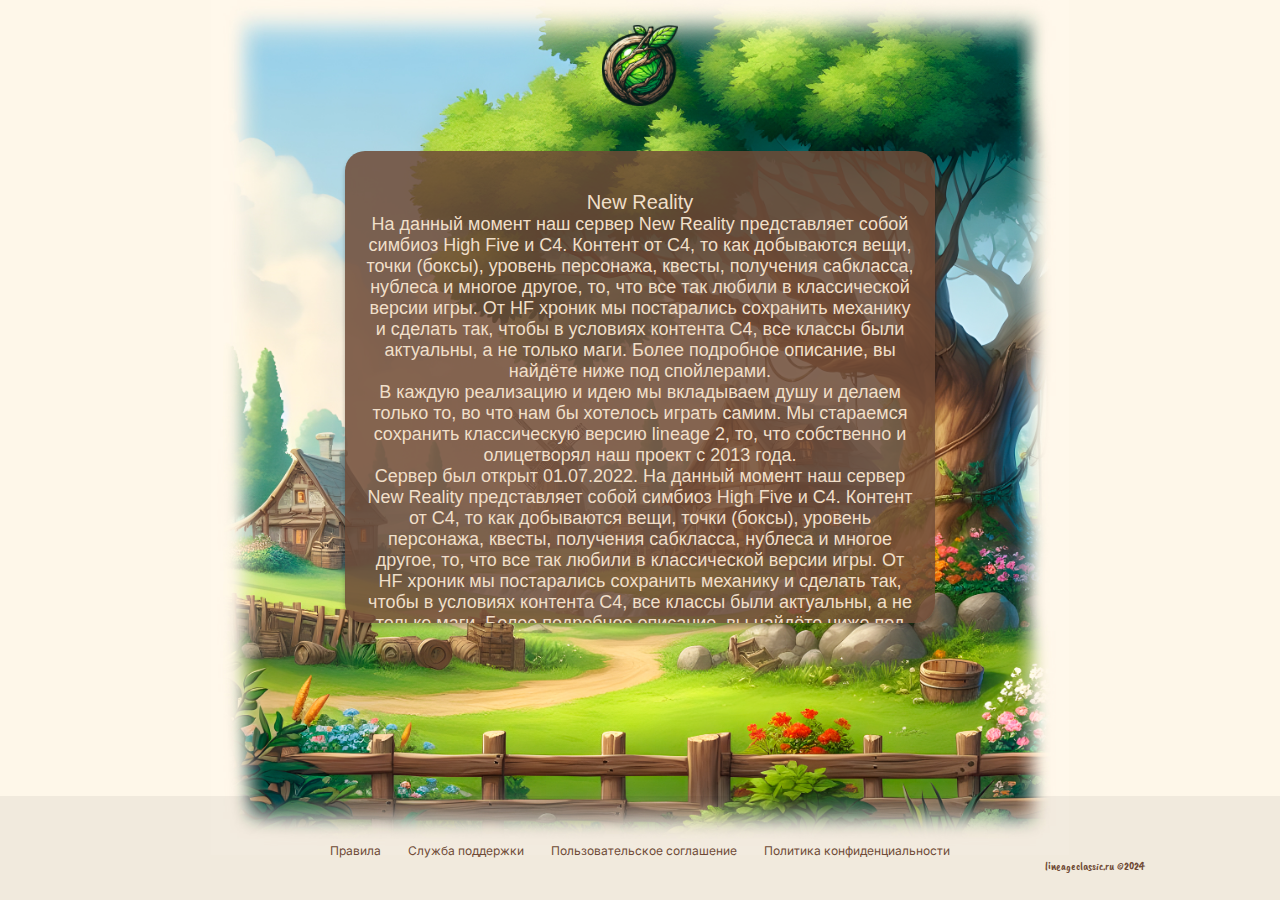
==== Description.html @ c11251f1 "вот этот комит до завершения адаптива" ====
<!DOCTYPE html>
<html lang="en">
<head>
    <!-- коммент для проверки гита -->
    <meta charset="UTF-8">
    <meta http-equiv="X-UA-Compatible" content="IE=edge">
    <meta name="viewport" content="width=device-width, initial-scale=1.0">
    <title>LINEAGECLASSIC</title>
    <link rel="preconnect" href="https://fonts.googleapis.com">
<link rel="preconnect" href="https://fonts.gstatic.com" crossorigin>
<link href="https://fonts.googleapis.com/css2?family=Caveat+Brush&family=Inter:wght@100..900&family=Ruslan+Display&display=swap" rel="stylesheet">
<link href="https://fonts.googleapis.com/css2?family=Ruslan+Display&display=swap" rel="stylesheet">
    <link rel="stylesheet" href="./css/main.css">
</head> 
<body>
    <section class="description">
      <div class="container">
         <img src="/img/descr-bg.jpg" alt="" class="description__img">

         <div class="logo__box">
            <a href="/index.html" class="lobo__link">
            <img src="/img/logo.png" alt="" class="logo description__logo">
         </a>
         </div>

         <div class="description__box">
            <p class="description__box-text">
            <span>New Reality <br></span>

На данный момент наш сервер New Reality представляет собой симбиоз High Five и С4. Контент от С4, то как добываются вещи, точки (боксы), уровень персонажа, квесты, получения сабкласса, нублеса и многое другое, то, что все так любили в классической версии игры. От HF хроник мы постарались сохранить механику и сделать так, чтобы в условиях контента С4, все классы были актуальны, а не только маги. Более подробное описание, вы найдёте ниже под спойлерами. <br>
В каждую реализацию и идею мы вкладываем душу и делаем только то, во что нам бы хотелось играть самим. Мы стараемся сохранить классическую версию lineage 2, то, что собственно и олицетворял наш проект с 2013 года. <br>
   Сервер был открыт 01.07.2022.

На данный момент наш сервер New Reality представляет собой симбиоз High Five и С4. Контент от С4, то как добываются вещи, точки (боксы), уровень персонажа, квесты, получения сабкласса, нублеса и многое другое, то, что все так любили в классической версии игры. От HF хроник мы постарались сохранить механику и сделать так, чтобы в условиях контента С4, все классы были актуальны, а не только маги. Более подробное описание, вы найдёте ниже под спойлерами. <br>
В каждую реализацию и идею мы вкладываем душу и делаем только то, во что нам бы хотелось играть самим. Мы стараемся сохранить классическую версию lineage 2, то, что собственно и олицетворял наш проект с 2013 года. <br>
   Сервер был открыт 01.07.2022.
            </p>
         </div>
      </div>
    </section>


   <footer class="footer footer__description">
      <div class="container">
          <ul class="footer__links">
              <li class="footer__links-item"><a href="#" class="footer__item-link">Правила</a> </li>
              <li class="footer__links-item"><a href="#" class="footer__item-link">Служба поддержки</a></li>
              <li class="footer__links-item"><a href="#" class="footer__item-link">Пользовательское соглашение</a></li>
              <li class="footer__links-item"><a href="#" class="footer__item-link">Политика конфиденциальности</a></li>
          </ul>
          <p class="footer__name">lineageclassic.ru ©2024</p>
      </div>
     </footer>
    <script src="./js/main.js"></script>
</body>
</html>
---- css/main.css ----
/* Reset and base styles  */
@import "https://fonts.fontstorage.com/import/sourceserifpro.css";
* {
  padding: 0px;
  margin: 0px;
  border: none;
}

*,
*::before,
*::after {
  box-sizing: border-box;
}

/* Links */
a, a:link, a:visited {
  /* color: inherit; */
  text-decoration: none;
  /* display: inline-block; */
}

a:hover {
  /* color: inherit; */
  text-decoration: none;
}

/* Common */
aside, nav, footer, header, section, main {
  display: block;
}

h1, h2, h3, h4, h5, h6, p {
  font-size: inherit;
  font-weight: inherit;
}

ul, ul li {
  list-style: none;
}

img {
  vertical-align: top;
}

img, svg {
  max-width: 100%;
  height: auto;
}

address {
  font-style: normal;
}

/* Form */
input, textarea, button, select {
  font-family: inherit;
  font-size: inherit;
  color: inherit;
  background-color: transparent;
}

input::-ms-clear {
  display: none;
}

button, input[type=submit] {
  display: inline-block;
  box-shadow: none;
  background-color: transparent;
  background: none;
  cursor: pointer;
}

input:focus, input:active,
button:focus, button:active {
  outline: none;
}

button::-moz-focus-inner {
  padding: 0;
  border: 0;
}

label {
  cursor: pointer;
}

legend {
  display: block;
}

body {
  font-family: "Source Serif Pro", sans-serif;
  background-color: #FEF7E9;
  color: #F0DFC9;
  font-size: 20px;
  position: relative;
}

.none {
  display: none !important;
}

html {
  scroll-behavior: smooth;
}

a {
  color: inherit;
  cursor: pointer;
}

.container {
  max-width: 1030px;
  padding: 0 10px;
  margin: 0 auto;
}

.text-right {
  text-align: right;
}

.none {
  display: none !important;
}

.visually-hidden {
  opacity: 0;
}

.nav {
  padding-top: 25px;
  width: auto;
  position: relative;
  margin-bottom: 70px;
}

.nav__border {
  position: absolute;
  content: "";
  left: -3px;
  top: 22px;
  height: calc(100% - 19px);
  width: calc(100% + 6px);
  border-radius: 32px;
  background: linear-gradient(160.6deg, rgba(111, 74, 54, 0.54) 4.434%, rgba(213, 142, 104, 0.56) 97.033%);
  z-index: 0;
}

body {
  overflow-y: hidden;
}

.header__bg {
  position: absolute;
  content: "";
  top: 0;
  left: 50%;
  transform: translateX(-50%);
  z-index: -1;
  height: 98vh;
  max-width: 1044px;
  max-height: 1044px;
  min-width: 450px;
  min-height: 890px;
}

.header__container {
  position: relative;
  height: 100vh;
  max-width: 1030px;
}

.nav__list {
  display: flex;
  gap: 17px;
  align-items: center;
  color: #F0DFC9;
  justify-content: space-around;
  border-radius: 30px;
  box-shadow: 0px 4px 30px 0px rgba(0, 0, 0, 0.25);
  background: rgb(240, 223, 201);
  padding: 0 10px;
  overflow: visible;
  position: relative;
  border: 1px solid transparent;
}
.nav__list::before {
  position: absolute;
  content: "";
  left: -2px;
  top: -2px;
  width: calc(100% + 4px);
  height: calc(100% + 4px);
  z-index: -1;
  border-radius: 32px;
  background: linear-gradient(160.6deg, rgba(213, 142, 104, 0.5) 4.434%, rgba(213, 142, 104, 0.5) 97.033%);
}

.nav__list-item {
  font-size: 18px;
  border-radius: 15px;
  font-family: "Ruslan Display", serif;
  box-shadow: 0px 4px 10px 0px rgb(111, 74, 54);
  background: linear-gradient(180deg, rgb(213, 142, 104) -18%, rgb(111, 74, 54) 100%);
  padding: 5px 13px 0 13px;
  text-shadow: 0px 4px 3px rgba(0, 0, 0, 0.2);
  position: relative;
  overflow: visible;
  z-index: 0;
}
.nav__list-item::before {
  z-index: -1;
  position: absolute;
  content: "";
  left: -1px;
  top: -1px;
  width: calc(100% + 1.8px);
  height: calc(100% + 2px);
  border-radius: 15px;
  background: linear-gradient(160.6deg, rgba(111, 74, 54, 0.7) 4.434%, rgba(213, 142, 104, 0.5) 97.033%);
}

.nav__list-logo {
  margin: 0 10px;
  width: 70px;
  height: 75px;
  position: relative;
  overflow: visible;
}
.nav__list-logo::before {
  position: absolute;
  content: "";
  left: 0;
  top: -3px;
  width: 78px;
  height: 83px;
  background-repeat: no-repeat;
  background-size: cover;
  background-position: center;
  background-image: url(/img/logo.png);
}

.footer {
  position: absolute;
  bottom: 0;
  left: 0;
  right: 0;
  height: 104px;
  display: flex;
  align-items: center;
  background: rgba(0, 0, 0, 0.05);
}
.footer .container {
  width: 100%;
}

.footer__links {
  font-family: "Inter", sans-serif;
  font-size: 12px;
  line-height: 15px;
  gap: 27px;
  margin: auto;
  display: flex;
  width: auto;
  justify-content: center;
  color: #6F4A36;
  margin-top: 20px;
}

.footer__name {
  font-family: "Caveat Brush";
  color: #6F4A36;
  font-size: 12px;
  width: -moz-fit-content;
  width: fit-content;
  margin-left: auto;
}

.languages__list {
  display: flex;
  width: auto;
  z-index: 2;
  justify-content: right;
  gap: 10px;
  padding-right: 100px;
}

.languages__list-item {
  cursor: pointer;
  width: 50px;
  height: 50px;
}

.languages__burger {
  margin-right: auto;
  margin-left: 30px;
}

.header__content {
  display: flex;
  margin-top: 9%;
  flex-direction: column;
}

.social__links {
  display: flex;
  position: relative;
  top: -5px;
  gap: 5px;
  margin-left: 55%;
  margin-bottom: 35px;
}

.social__item-img {
  width: 50px;
  height: 50px;
}

.header__form {
  display: flex;
  flex-direction: column;
  font-family: "Ruslan Display", serif;
}

.header__form-in, .header__form-registr {
  display: flex;
  justify-content: center;
  text-align: center;
  max-width: 280px;
  margin-left: 36.5%;
  flex-direction: column;
  align-items: center;
}

.form__title {
  font-size: 20px;
  color: #6F4A36;
  margin-bottom: 5px;
}

.input__in-box--input, .input__reg-box--input {
  position: relative;
  display: flex;
  align-items: end;
  text-align: end;
  max-width: 225px;
  justify-content: right;
  margin-bottom: 5px;
  gap: 5px;
  margin-bottom: 10px;
}
.input__in-box--input::before, .input__reg-box--input::before {
  position: absolute;
  content: "";
  z-index: -1;
  right: -2px;
  width: 154px;
  height: 29px;
  top: -2px;
  border-radius: 15px;
  background: radial-gradient(1359.47% 223.33% at 32% -33%, rgba(111, 74, 54, 0.7), rgba(213, 142, 104, 0.56) 100%);
}
.input__in-box--battons, .input__reg-box--battons {
  display: flex;
  gap: 6px;
  align-items: center;
  margin-bottom: 18px;
}

.heager__input-label, .heager__reg-label {
  font-size: 18px;
  color: #6F4A36;
}

.header__form-input, .header__form-reg {
  border-radius: 15px;
  box-shadow: 0px 4px 10px 0px rgba(111, 74, 54, 0.7);
  background: linear-gradient(0deg, rgb(240, 223, 201), rgb(165, 153, 139) 100%);
  max-width: 150px;
  height: 25px;
  position: relative;
  color: #6F4A36;
  padding: 5px 3px 3px 3px;
  align-items: center;
  font-size: 16px;
}

.form__in-create, .form__in-come, .form__reg-back, .form__reg-registration {
  max-width: -moz-fit-content;
  max-width: fit-content;
  border-radius: 15px;
  box-shadow: 0px 4px 10px 0px rgb(111, 74, 54);
  background: linear-gradient(180deg, rgb(213, 142, 104) -18%, rgb(111, 74, 54) 100%);
  padding: 5px 9px;
  color: #F0DFC9;
  font-size: 18px;
  position: relative;
}
.form__in-create:before, .form__in-come:before, .form__reg-back:before, .form__reg-registration:before {
  position: absolute;
  content: "";
  z-index: -1;
  background: linear-gradient(160.6deg, rgba(111, 74, 54, 0.7) 4.434%, rgba(213, 142, 104, 0.5) 97.033%);
  border-radius: 16px;
  left: -1px;
  top: -1px;
  width: calc(100% + 2px);
  height: calc(100% + 2px);
}

.form__in-come, .form__reg-registration {
  padding: 5px 17px;
}

.capcha__box-img {
  width: 207px;
  height: 52px;
}

.input__reg-box--input::before {
  width: 154px !important;
  border-radius: 20px !important;
}

.input__reg-box--input {
  gap: 0px !important;
  width: 277px !important;
  max-width: 277px !important;
}

.heager__reg-label {
  margin: 0 auto;
}

.input__reg-box {
  justify-content: space-around !important;
}

.header__form-registr {
  width: 270px !important;
}

.input__reg-box--battons {
  position: relative;
  left: 10px;
  margin-bottom: 9px !important;
}

.languages__burger {
  transform: rotate(90deg);
  position: relative;
  margin-left: 9vw;
  cursor: pointer;
  transition: all 0.3s;
  opacity: 0;
  pointer-events: none;
}

.languages__burger--active {
  transform: rotate(0deg);
}

.burger__img {
  width: 25px;
  height: 61px;
}

.burger__menu {
  width: 0;
  height: 0;
  pointer-events: none;
  opacity: 0;
  position: absolute;
  content: "";
  left: -0.5vw;
  top: -0.5vh;
  z-index: -1;
  transition: opacity 0.3s;
}

.burger__menu--active {
  display: flex;
  flex-direction: column;
  gap: 5px;
  font-size: 18px;
  font-family: "Ruslan Display", serif;
  width: -moz-fit-content;
  width: fit-content;
  height: -moz-fit-content;
  height: fit-content;
  pointer-events: all;
  opacity: 1;
  border-radius: 20px;
  background: rgba(111, 74, 54, 0.7);
  padding: 8px 20px 8px 4vw;
  text-align: center;
}

.burger__link-registration {
  margin-top: 7px;
}

@media (max-width: 1000px) {
  .nav {
    width: 0;
    opacity: 0;
    pointer-events: none;
  }
  .languages__list {
    margin-bottom: 12vh;
  }
  .header__form {
    margin-left: 35%;
  }
  .languages__burger {
    opacity: 1;
    pointer-events: all;
    cursor: pointer;
  }
}
@media (max-width: 850px) {
  .header__form {
    margin-left: 31%;
  }
  .footer {
    display: none;
  }
}
@media (max-width: 650px) {
  .header__form {
    margin-left: 27%;
  }
}
.description .container {
  height: 100vh;
  position: relative;
}

body {
  overflow: hidden;
}

.description__img {
  position: absolute;
  content: "";
  top: 0;
  left: 50%;
  transform: translateX(-50%);
  z-index: -1;
  height: 95vh;
  max-width: 1024px;
  max-height: 1024px;
  min-width: 350px;
  min-height: 790px;
}

.logo__box {
  display: flex;
  width: 100%;
  justify-content: center;
  padding-top: 25px;
  margin-bottom: 5vh;
}

.description__box {
  width: 90vw;
  max-width: 590px;
  aspect-ratio: 1/0.8;
  margin: 0 auto;
  padding: 40px 20px;
  border-radius: 20px;
  box-shadow: 0px 4px 4px 0px rgba(0, 0, 0, 0.25);
  background: rgba(111, 74, 54, 0.85);
  text-align: center;
  font-size: 18px;
  min-width: 350px !important;
  overflow-y: scroll;
}
.description__box span {
  font-size: 20px;
}

.description__box-text {
  min-width: 250px;
}

.footer__links {
  flex-wrap: wrap;
}

@media (max-width: 670px) {
  .footer {
    display: none;
  }
  .description__box {
    height: 75vh;
    padding: 35px 12px;
  }
}/*# sourceMappingURL=main.css.map */
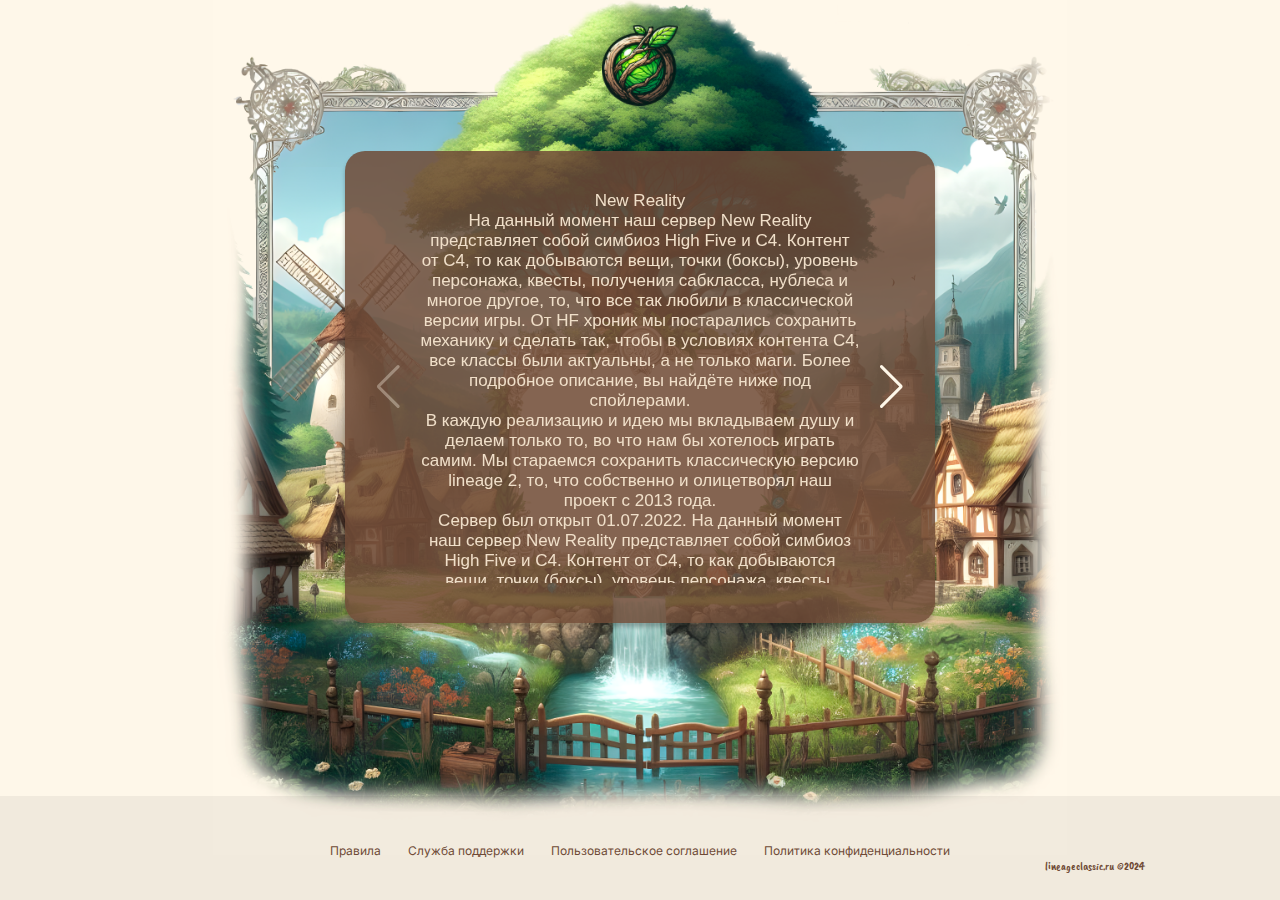
==== commit 34dba55d: "доработал правки" ====
--- a/Description.html
+++ b/Description.html
@@ -1,42 +1,58 @@
 <!DOCTYPE html>
 <html lang="en">
 <head>
-    <!-- коммент для проверки гита -->
     <meta charset="UTF-8">
     <meta http-equiv="X-UA-Compatible" content="IE=edge">
     <meta name="viewport" content="width=device-width, initial-scale=1.0">
     <title>LINEAGECLASSIC</title>
     <link rel="preconnect" href="https://fonts.googleapis.com">
-<link rel="preconnect" href="https://fonts.gstatic.com" crossorigin>
-<link href="https://fonts.googleapis.com/css2?family=Caveat+Brush&family=Inter:wght@100..900&family=Ruslan+Display&display=swap" rel="stylesheet">
-<link href="https://fonts.googleapis.com/css2?family=Ruslan+Display&display=swap" rel="stylesheet">
+    
+    <link rel="preconnect" href="https://fonts.gstatic.com" crossorigin>
+    <link href="https://fonts.googleapis.com/css2?family=Caveat+Brush&family=Inter:wght@100..900&family=Ruslan+Display&display=swap" rel="stylesheet">
+    <link href="https://fonts.googleapis.com/css2?family=Ruslan+Display&display=swap" rel="stylesheet">
+    <link rel="stylesheet" href="https://cdn.jsdelivr.net/npm/swiper@11/swiper-bundle.min.css" />
     <link rel="stylesheet" href="./css/main.css">
+
+
 </head> 
 <body>
     <section class="description">
       <div class="container">
-         <img src="/img/descr-bg.jpg" alt="" class="description__img">
+         <img src="./img/bg2 1.png" alt="" class="description__img">
 
          <div class="logo__box">
             <a href="/index.html" class="lobo__link">
             <img src="/img/logo.png" alt="" class="logo description__logo">
+            
          </a>
+         
          </div>
 
          <div class="description__box">
-            <p class="description__box-text">
-            <span>New Reality <br></span>
+            <div class="swiper descrSwiper">
+                <div class="swiper-wrapper">
+                  <div class="swiper-slide text__size">New Reality <br>
 
-На данный момент наш сервер New Reality представляет собой симбиоз High Five и С4. Контент от С4, то как добываются вещи, точки (боксы), уровень персонажа, квесты, получения сабкласса, нублеса и многое другое, то, что все так любили в классической версии игры. От HF хроник мы постарались сохранить механику и сделать так, чтобы в условиях контента С4, все классы были актуальны, а не только маги. Более подробное описание, вы найдёте ниже под спойлерами. <br>
-В каждую реализацию и идею мы вкладываем душу и делаем только то, во что нам бы хотелось играть самим. Мы стараемся сохранить классическую версию lineage 2, то, что собственно и олицетворял наш проект с 2013 года. <br>
-   Сервер был открыт 01.07.2022.
+                    На данный момент наш сервер New Reality представляет собой симбиоз High Five и С4. Контент от С4, то как добываются вещи, точки (боксы), уровень персонажа, квесты, получения сабкласса, нублеса и многое другое, то, что все так любили в классической версии игры. От HF хроник мы постарались сохранить механику и сделать так, чтобы в условиях контента С4, все классы были актуальны, а не только маги. Более подробное описание, вы найдёте ниже под спойлерами. <br> В каждую реализацию и идею мы вкладываем душу и делаем только то, во что нам бы хотелось играть самим. Мы стараемся сохранить классическую версию lineage 2, то, что собственно и олицетворял наш проект с 2013 года. <br>Сервер был открыт 01.07.2022.
 
-На данный момент наш сервер New Reality представляет собой симбиоз High Five и С4. Контент от С4, то как добываются вещи, точки (боксы), уровень персонажа, квесты, получения сабкласса, нублеса и многое другое, то, что все так любили в классической версии игры. От HF хроник мы постарались сохранить механику и сделать так, чтобы в условиях контента С4, все классы были актуальны, а не только маги. Более подробное описание, вы найдёте ниже под спойлерами. <br>
-В каждую реализацию и идею мы вкладываем душу и делаем только то, во что нам бы хотелось играть самим. Мы стараемся сохранить классическую версию lineage 2, то, что собственно и олицетворял наш проект с 2013 года. <br>
-   Сервер был открыт 01.07.2022.
-            </p>
+                    На данный момент наш сервер New Reality представляет собой симбиоз High Five и С4. Контент от С4, то как добываются вещи, точки (боксы), уровень персонажа, квесты, получения сабкласса, нублеса и многое другое, то, что все так любили в классической версии игры. От HF хроник мы постарались сохранить механику и сделать так, чтобы в условиях контента С4, все классы были актуальны, а не только маги. Более подробное описание, вы найдёте ниже под спойлерами. <br> В каждую реализацию и идею мы вкладываем душу и делаем только то, во что нам бы хотелось играть самим. Мы стараемся сохранить классическую версию lineage 2, то, что собственно и олицетворял наш проект с 2013 года. <br>Сервер был открыт 01.07.2022.
+                </div>
+                  <div class="swiper-slide text__size">Slide 2</div>
+                  <div class="swiper-slide text__size">Slide 3</div>
+                  <div class="swiper-slide text__size">Slide 4</div>
+                  <div class="swiper-slide text__size">Slide 5</div>
+                  <div class="swiper-slide text__size">Slide 6</div>
+                  <div class="swiper-slide text__size">Slide 7</div>
+                  <div class="swiper-slide text__size">Slide 8</div>
+                  <div class="swiper-slide text__size">Slide 9</div>
+                </div>
+                <div class="swiper-button-next"></div>
+                <div class="swiper-button-prev"></div>
+              </div>
          </div>
+
       </div>
+      
     </section>
 
 
@@ -51,6 +67,9 @@
           <p class="footer__name">lineageclassic.ru ©2024</p>
       </div>
      </footer>
-    <script src="./js/main.js"></script>
+     
+
+     <script src="https://cdn.jsdelivr.net/npm/swiper@11/swiper-bundle.min.js"></script>
+     <script src="./js/main.js"></script>
 </body>
 </html>--- a/css/main.css
+++ b/css/main.css
@@ -575,14 +575,34 @@
   text-align: center;
   font-size: 18px;
   min-width: 350px !important;
-  overflow-y: scroll;
 }
 .description__box span {
   font-size: 20px;
 }
 
-.description__box-text {
-  min-width: 250px;
+.descrSwiper {
+  width: 100%;
+  height: 100%;
+}
+
+.swiper-slide {
+  width: 100%;
+  height: 100%;
+  overflow-y: scroll;
+  padding: 0 10%;
+  font-family: "Source Serif Pro", sans-serif;
+}
+
+.text__size {
+  font-size: 17px;
+}
+
+.swiper-button-next {
+  color: #FEF7E9;
+}
+
+.swiper-button-prev {
+  color: #FEF7E9;
 }
 
 .footer__links {
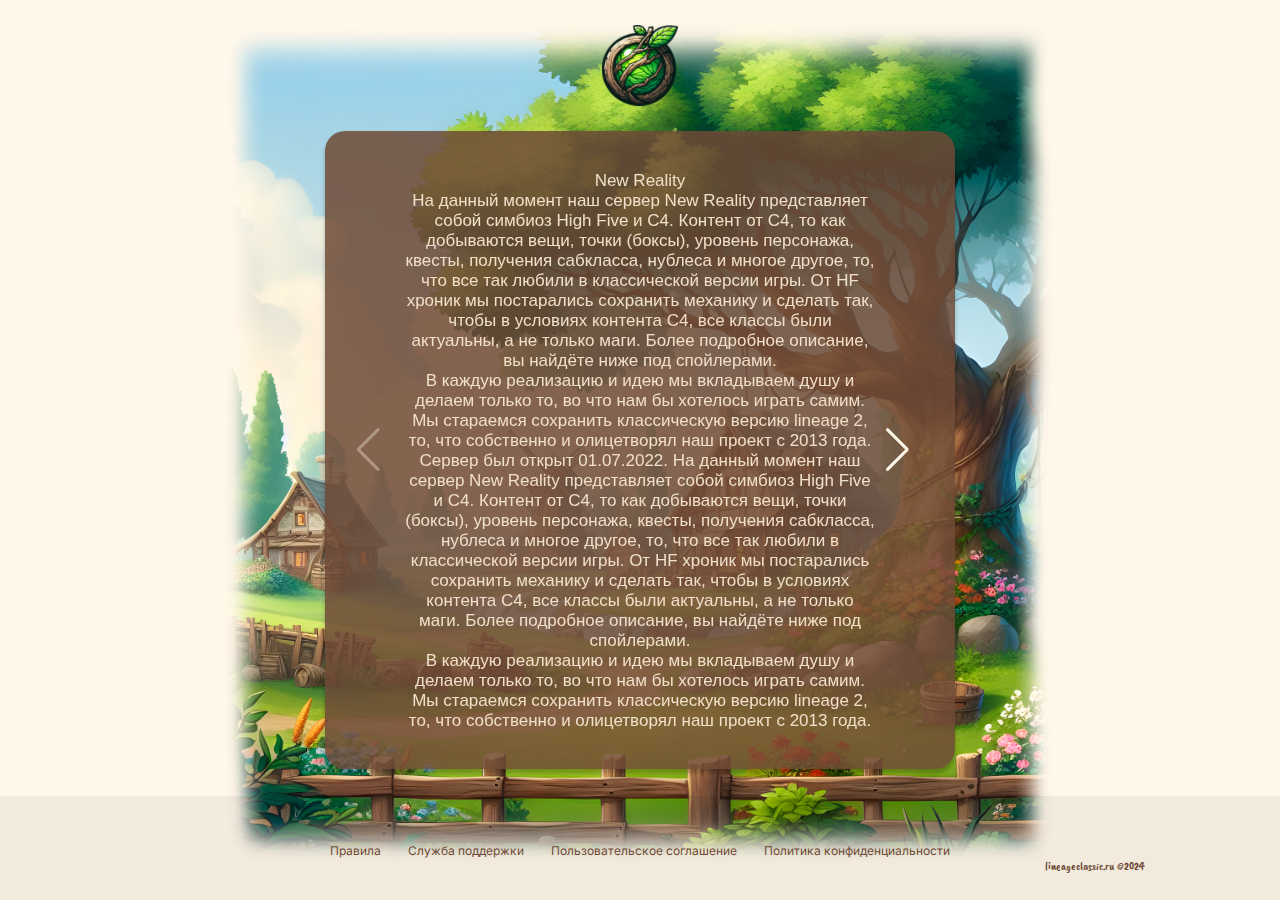
==== commit 71801ebd: "сделать адаптиа кнопок, текста, увеличил слайдер" ====
--- a/Description.html
+++ b/Description.html
@@ -16,9 +16,13 @@
 
 </head> 
 <body>
+  
+
     <section class="description">
       <div class="container">
-         <img src="./img/bg2 1.png" alt="" class="description__img">
+        
+
+         <img src="./img/descr-bg.png" alt="" class="description__img">
 
          <div class="logo__box">
             <a href="/index.html" class="lobo__link">
@@ -70,6 +74,6 @@
      
 
      <script src="https://cdn.jsdelivr.net/npm/swiper@11/swiper-bundle.min.js"></script>
-     <script src="./js/main.js"></script>
+     <script src="./js/description.js"></script>
 </body>
 </html>--- a/css/main.css
+++ b/css/main.css
@@ -154,9 +154,9 @@
 .header__bg {
   position: absolute;
   content: "";
-  top: 0;
+  top: 50%;
   left: 50%;
-  transform: translateX(-50%);
+  transform: translate(-50%, -50%);
   z-index: -1;
   height: 98vh;
   max-width: 1044px;
@@ -255,6 +255,14 @@
   width: 100%;
 }
 
+.form__box {
+  max-width: 235px;
+}
+
+.heager__input-label {
+  font-size: 16px !important;
+}
+
 .footer__links {
   font-family: "Inter", sans-serif;
   font-size: 12px;
@@ -278,12 +286,15 @@
 }
 
 .languages__list {
-  display: flex;
-  width: auto;
+  position: absolute;
+  right: 15%;
+  top: calc(50% - 300px);
+  transform: translateY(-50%);
+  display: flex;
+  width: 84%;
   z-index: 2;
   justify-content: right;
   gap: 10px;
-  padding-right: 100px;
 }
 
 .languages__list-item {
@@ -292,11 +303,6 @@
   height: 50px;
 }
 
-.languages__burger {
-  margin-right: auto;
-  margin-left: 30px;
-}
-
 .header__content {
   display: flex;
   margin-top: 9%;
@@ -305,8 +311,9 @@
 
 .social__links {
   display: flex;
-  position: relative;
-  top: -5px;
+  position: absolute;
+  top: calc(50% - 140px);
+  left: 0;
   gap: 5px;
   margin-left: 55%;
   margin-bottom: 35px;
@@ -324,11 +331,14 @@
 }
 
 .header__form-in, .header__form-registr {
+  position: absolute;
+  left: 50%;
+  top: calc(50% + 40px);
+  transform: translate(-50%, -50%);
   display: flex;
   justify-content: center;
   text-align: center;
-  max-width: 280px;
-  margin-left: 36.5%;
+  max-width: 230px;
   flex-direction: column;
   align-items: center;
 }
@@ -339,6 +349,14 @@
   margin-bottom: 5px;
 }
 
+.input__in-box {
+  margin-left: auto;
+}
+
+.input__in-box--battons {
+  margin-left: 0 !important;
+}
+
 .input__in-box--input, .input__reg-box--input {
   position: relative;
   display: flex;
@@ -346,7 +364,6 @@
   text-align: end;
   max-width: 225px;
   justify-content: right;
-  margin-bottom: 5px;
   gap: 5px;
   margin-bottom: 10px;
 }
@@ -369,7 +386,7 @@
 }
 
 .heager__input-label, .heager__reg-label {
-  font-size: 18px;
+  font-size: 16px;
   color: #6F4A36;
 }
 
@@ -435,6 +452,7 @@
 
 .input__reg-box {
   justify-content: space-around !important;
+  margin-bottom: 5px;
 }
 
 .header__form-registr {
@@ -450,7 +468,9 @@
 .languages__burger {
   transform: rotate(90deg);
   position: relative;
-  margin-left: 9vw;
+  margin-top: 20px;
+  margin-right: auto;
+  margin-left: 10vw;
   cursor: pointer;
   transition: all 0.3s;
   opacity: 0;
@@ -477,6 +497,9 @@
   top: -0.5vh;
   z-index: -1;
   transition: opacity 0.3s;
+}
+.burger__menu-item {
+  z-index: 5;
 }
 
 .burger__menu--active {
@@ -501,35 +524,46 @@
   margin-top: 7px;
 }
 
+@media (max-height: 900px) {
+  .form__in-create, .form__in-come {
+    font-size: 16px !important;
+  }
+}
+@media (max-width: 1200px) {
+  .form__in-create, .form__in-come {
+    font-size: 16px !important;
+  }
+}
 @media (max-width: 1000px) {
   .nav {
     width: 0;
     opacity: 0;
     pointer-events: none;
   }
-  .languages__list {
-    margin-bottom: 12vh;
-  }
-  .header__form {
-    margin-left: 35%;
-  }
   .languages__burger {
     opacity: 1;
     pointer-events: all;
     cursor: pointer;
   }
 }
+@media (max-width: 1000px) and (max-height: 750px) {
+  .languages__list {
+    top: 60px;
+  }
+}
+@media (min-width: 1001px) and (max-height: 900px) {
+  .languages__list {
+    top: 180px;
+  }
+}
 @media (max-width: 850px) {
-  .header__form {
-    margin-left: 31%;
-  }
   .footer {
     display: none;
   }
 }
-@media (max-width: 650px) {
-  .header__form {
-    margin-left: 27%;
+@media (max-width: 700px) {
+  .form__in-create, .form__in-come {
+    font-size: 16px !important;
   }
 }
 .description .container {
@@ -544,9 +578,9 @@
 .description__img {
   position: absolute;
   content: "";
-  top: 0;
+  top: 50%;
   left: 50%;
-  transform: translateX(-50%);
+  transform: translate(-50%, -50%);
   z-index: -1;
   height: 95vh;
   max-width: 1024px;
@@ -564,9 +598,13 @@
 }
 
 .description__box {
+  position: absolute;
+  left: 50%;
+  top: 50%;
+  transform: translate(-50%, -50%);
   width: 90vw;
-  max-width: 590px;
-  aspect-ratio: 1/0.8;
+  max-width: 630px;
+  max-height: 74vh;
   margin: 0 auto;
   padding: 40px 20px;
   border-radius: 20px;
@@ -575,6 +613,7 @@
   text-align: center;
   font-size: 18px;
   min-width: 350px !important;
+  margin-bottom: 10vh;
 }
 .description__box span {
   font-size: 20px;
@@ -587,12 +626,36 @@
 
 .swiper-slide {
   width: 100%;
-  height: 100%;
+  height: 62vh;
   overflow-y: scroll;
   padding: 0 10%;
   font-family: "Source Serif Pro", sans-serif;
 }
 
+.swiper-button-next {
+  margin-right: 14px;
+}
+
+/* Scrollbar */
+.swiper-slide::-webkit-scrollbar {
+  width: 10px;
+}
+
+.swiper-slide::-webkit-scrollbar-track {
+  background: #FEF7E9;
+  border-radius: 10px;
+}
+
+.swiper-slide::-webkit-scrollbar-thumb {
+  background: #6F4A36;
+  border: 2px solid #FEF7E9;
+  border-radius: 10px;
+}
+
+.swiper-slide::-webkit-scrollbar-thumb:hover {
+  background: #6F4A36;
+}
+
 .text__size {
   font-size: 17px;
 }
@@ -609,6 +672,11 @@
   flex-wrap: wrap;
 }
 
+@media (max-width: 850px) {
+  .description__box {
+    transform: translate(-50%, -40%);
+  }
+}
 @media (max-width: 670px) {
   .footer {
     display: none;
